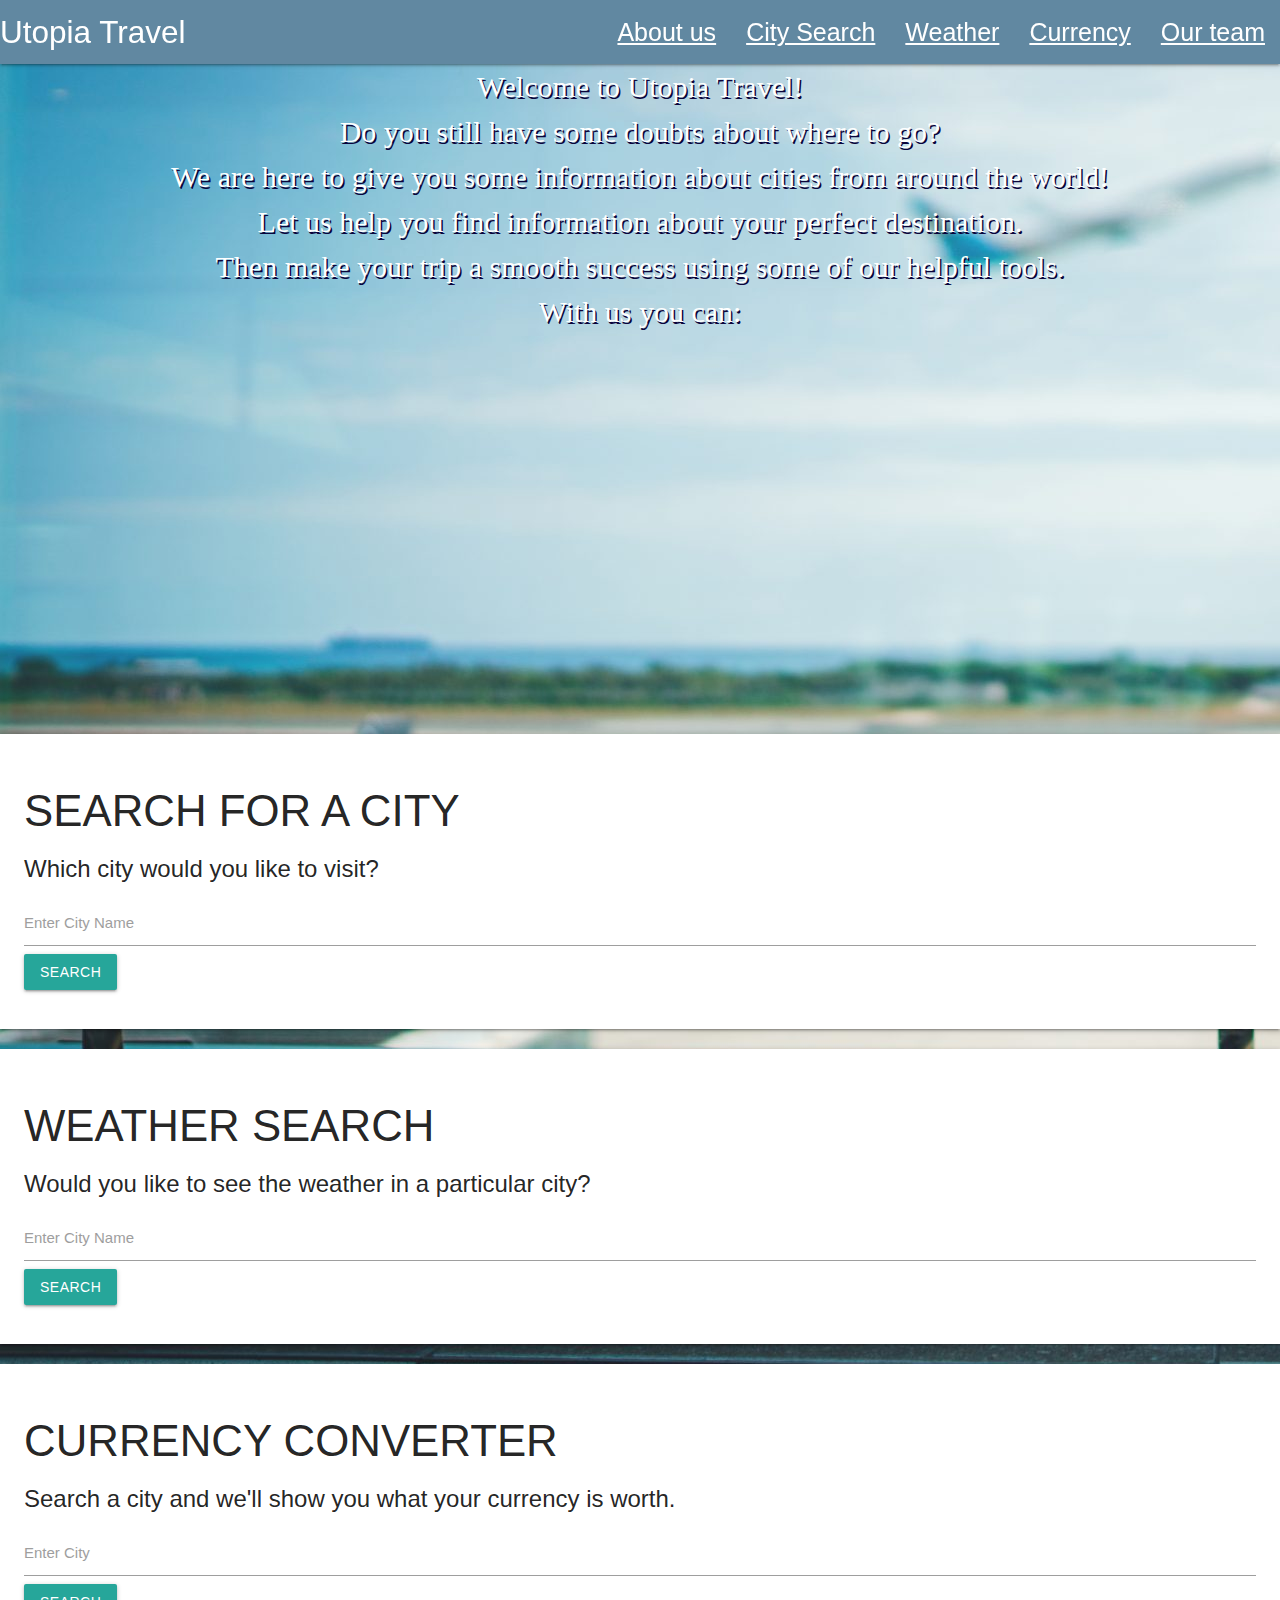
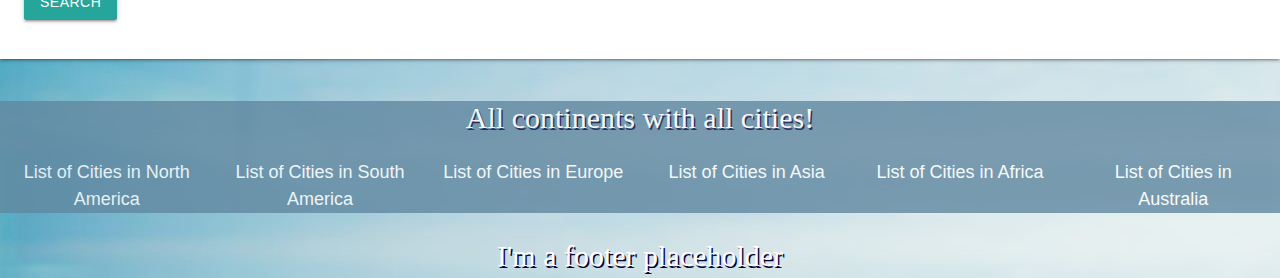
==== index.html @ 6fba0966 "Merge pull request #20 from corpraider/lashaun" ====
<!DOCTYPE html>
<html lang="en">
  <head>
    <meta charset="UTF-8" />
    <meta http-equiv="X-UA-Compatible" content="IE=edge" />
    <meta name="viewport" content="width=device-width, initial-scale=1.0" />
    <title>Utopia Travel Search</title>
    <link rel="stylesheet" href="https://cdnjs.cloudflare.com/ajax/libs/materialize/1.0.0/css/materialize.min.css" />
    <link rel="stylesheet" href="assets/css/stylesheet.css" />
  </head>
  <body>
    <!-- <header> -->
    <!-- <img src="" alt="" class="placeholder"> -->
    <div class="navbar-fixed">
      <nav class="right hide-on-med-and-down">
        <a class="brand-logo">Utopia Travel</a>
        <div class="nav-wrapper">
          <ul class="right">
            <li>
              <a href="#about-us">About us</a>
            </li>
            <li>
              <a href="#city-search">City Search</a>
            </li>
            <li>
              <a href="#weather-search">Weather</a>
            </li>
            <li>
              <a href="#dollar-amount">Currency</a>
            </li>
            <li>
              <a href="#our-team">Our team</a>
            </li>
          </ul>
        </div>
      </nav>
    </div>
    <!-- </header> -->
    <main style="background-image: url('assets/images/background8.jpg')">
      <div id="about-us">
        <p>
          Welcome to Utopia Travel! <br />
          Do you still have some doubts about where to go? <br />
          We are here to give you some information about cities from around the world! <br />
          Let us help you find information about your perfect destination. <br />
          Then make your trip a smooth success using some of our helpful tools.
        </p>

        <p>With us you can:</p>
        <div class="carousel carousel-slider center">
          <div class="carousel-item" href="#one!">
            <h2>Search Any City In The World</h2>
            <p class="">
              Lorem ipsum dolor sit amet consectetur adipisicing elit. Tempora laboriosam explicabo tempore fugiat quo maiores voluptates non sint autem
              nostrum!
            </p>
          </div>
          <div class="carousel-item" href="#two!">
            <h2>See The Current Weather Anywhere</h2>
            <p class="">
              Unsure of what to pack? Use the local weather for your travel destination to plan your wardrobe. You can also use the weather to help you plan
              what types of activities you may be able to do while there. This will help you prevent travel to an unexpected season.
            </p>
          </div>
          <div class="carousel-item" href="#three!">
            <h2>Convert Your U.S. Dollars To Another Currency</h2>
            <p class="">
              Do you want to travel to a different country? Make sure you know what money to bring. Use this converter tool to see how much your U.S. dollars
              are worth in another country's currency.
            </p>
          </div>
          <div class="carousel-item" href="#four!">
            <h2>Don't Know Where You Want To Go Yet?</h2>
            <p class="">
              Use the continent search feature to find the destination of your dreams. Simply click on the continent's name to find a list of cities you could
              visit.
            </p>
          </div>
        </div>
      </div>

      <div class="card">
        <div class="card-content">
          <h3>SEARCH FOR A CITY</h3>
          <span class="card-title">Which city would you like to visit?</span>
          <div class="input-field">
            <input type="text" id="city-search" />
            <label for="city-search">Enter City Name</label>
            <a href="#" class="btn">Search</a>
          </div>
        </div>
      </div>

      <div class="card">
        <div class="card-content">
          <h3>WEATHER SEARCH</h3>
          <span class="card-title">Would you like to see the weather in a particular city?</span>
          <div class="input-field">
            <input type="text" id="weather-search" />
            <label for="weather-search">Enter City Name</label>
            <a href="#" class="btn">Search</a>
          </div>
        </div>
      </div>

      <div class="card">
        <div class="card-content">
          <h3>CURRENCY CONVERTER</h3>
          <span class="card-title">Search a city and we'll show you what your currency is worth.</span>
          <div class="input-field">
            <input type="text" id="dollar-amount" />
            <label for="dollar-amount">Enter City</label>
            <a class="waves-effect waves-light btn modal-trigger" href="#modal1">Search</a>
          </div>
        </div>
        <div id="modal1" class="modal bottom-sheet">
          <div class="modal-content">
            <h4>Currency Conversion</h4>
            <p>1 {user currency} is worth {search currency}</p>
          </div>
          <div class="modal-footer">
            <a href="#!" class="modal-close waves-effect waves-green btn-flat">Close</a>
          </div>
        </div>
      </div>

      <section id="continent" class="cont">
        <h1>All continents with all cities!</h1>
        <div class="row">
          <a class="cont col s12 m6 l2" href="https://en.wikipedia.org/wiki/List_of_North_American_cities_by_population" target="_blank">
            List of Cities in North America
          </a>
          <a class="cont col s12 m6 l2" href="https://en.wikipedia.org/wiki/List_of_cities_in_South_America" target="_blank">
            List of Cities in South America
          </a>
          <a class="cont col s12 m6 l2" href="https://en.wikipedia.org/wiki/List_of_European_cities_by_population_within_city_limits" target="_blank">
            List of Cities in Europe
          </a>
          <a class="cont col s12 m6 l2" href="https://en.wikipedia.org/wiki/List_of_Asian_cities_by_population_within_city_limits" target="_blank">
            List of Cities in Asia
          </a>
          <a class="cont col s12 m6 l2" href="https://en.wikipedia.org/wiki/List_of_Asian_cities_by_population_within_city_limits" target="_blank">
            List of Cities in Africa
          </a>
          <a class="cont col s12 m6 l2" href="https://en.wikipedia.org/wiki/List_of_cities_in_Australia_by_population" target="_blank">
            List of Cities in Australia
          </a>
        </div>
      </section>
      <footer>
        <p>I'm a footer placeholder</p>
      </footer>
    </main>

    <script src="https://code.jquery.com/jquery-3.4.1.min.js"></script>
    <script src="https://cdnjs.cloudflare.com/ajax/libs/materialize/1.0.0/js/materialize.min.js"></script>
    <script src="./assets/js/scriptapi.js"></script>
    <script src="./assets/js/script.js"></script>
  </body>
</html>
---- assets/css/stylesheet.css ----
:root {
  --primary-color: #f6f9fa;
  --secondary-color: #1f3368;
  --tertiary-color: rgb(97, 136, 161);
}

* {
  box-sizing: border-box;
  margin: 0;
  padding: 0px;
  font-size: 20px;
}

/* navigation */
nav {
  background-color: var(--tertiary-color);
}

nav ul a {
  font-size: 25px;
  text-decoration: underline;
}

h1 {
  font-family: Bradley Hand, cursive;
  font-size: 50px;
  color: white;
  text-shadow: 7px 7px #0a043b;
}

header a {
  text-decoration: underline;
  color: var(--primary-color);
}

p {
  text-align: center;
  color: white;
  text-size-adjust: initial;
  font-family: Bradley Hand, cursive;
  text-shadow: 1.5px 1.5px #0a043b;
  font-size: 30px;
}

.carousel {
  color: white;
  text-shadow: 1.5px 1.5px #0a043b;
  margin: 0 auto;
  font-family: Bradley Hand, cursive;
}

.card {
  margin: 0 0 20px 0;
  border: 3px solid var(--dark);
  border-radius: var(--border-radius);
}

.modal p {
  text-shadow: none;
  color: black;
}

/* footer */
#continent {
  display: block;
  text-align: center;
  background: var(--tertiary-color);
  opacity: 0.8;
}

#continent a {
  color: white;
  font-size: 18px;
}

#continent h1 {
  color: white;
  font-size: 30px;
  text-shadow: 1.5px 1.5px #0a043b;
}

#continent a:hover {
  font-size: 1.5rem;
}

a {
  padding: 20px 20px;
}

a:hover {
  font-size: 20px;
}

.cont:hover {
  color: var(--secondary-color);
  font-size-adjust: 20px;
  text-decoration: underline var(--tertiary-color);
  border-radius: 10px;
  text-shadow: none;
}
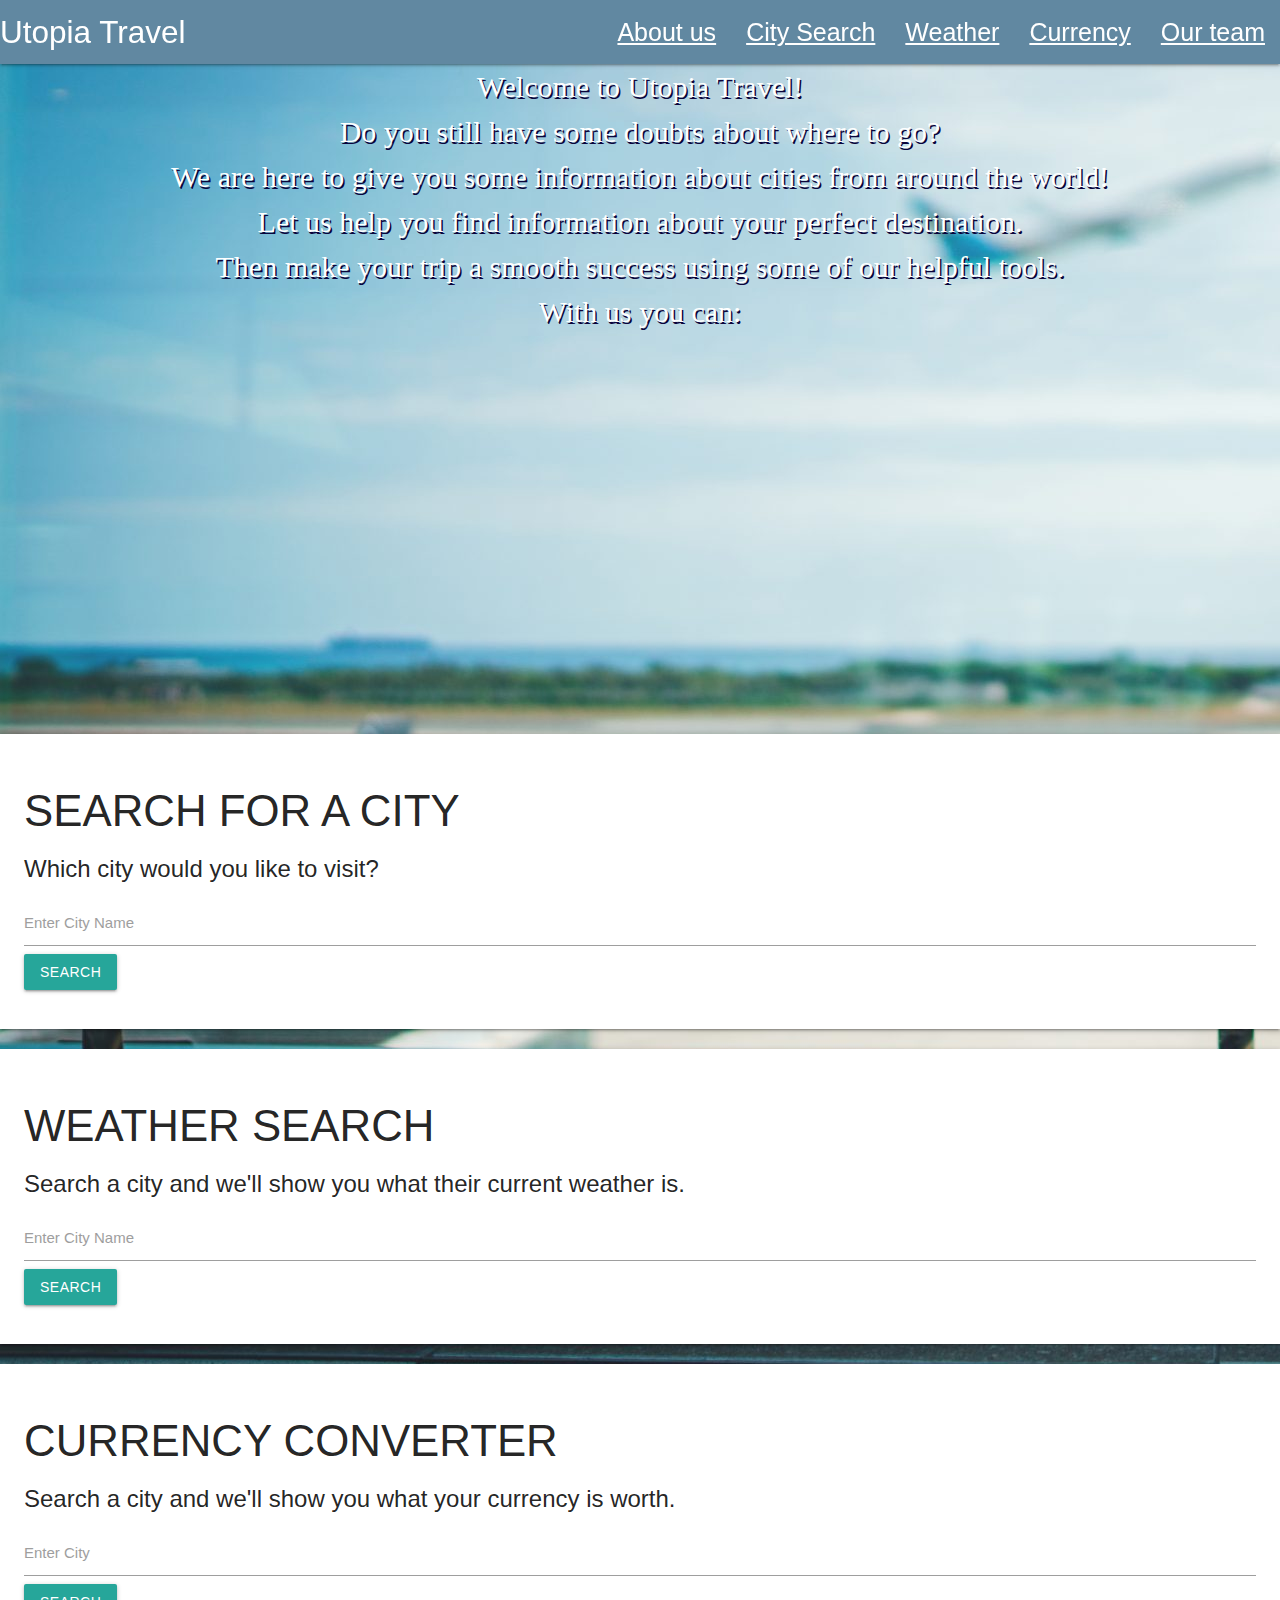
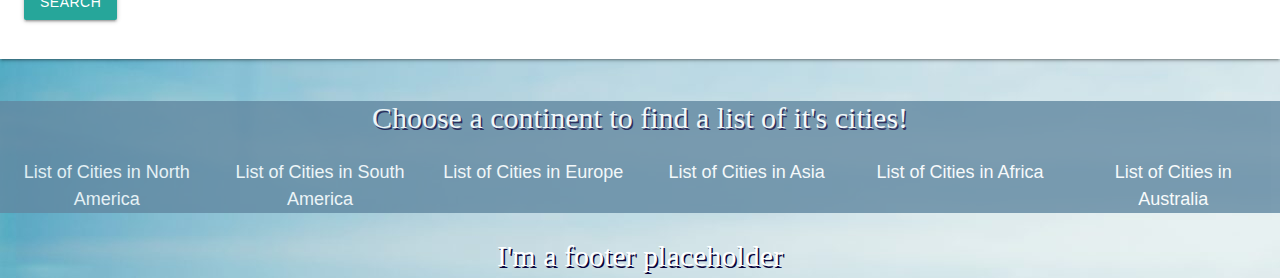
==== commit c4466526: "Merge pull request #21 from corpraider/bri" ====
--- a/index.html
+++ b/index.html
@@ -94,13 +94,25 @@
       <div class="card">
         <div class="card-content">
           <h3>WEATHER SEARCH</h3>
-          <span class="card-title">Would you like to see the weather in a particular city?</span>
-          <div class="input-field">
+          <span class="card-title">Search a city and we'll show you what their current weather is.</span>
+          <div class="input-field"  >
             <input type="text" id="weather-search" />
             <label for="weather-search">Enter City Name</label>
-            <a href="#" class="btn">Search</a>
+            <button type="submit" id="submit" class="waves-effect waves-light btn">Search</button>
+            <!-- <a class="waves-effect waves-light btn modal-trigger" href="#modal1">Search</a> -->
+            <!-- <a href="#" class="btn">Search</a> -->
           </div>
         </div>
+        <!-- <div id="modal1" class="modal bottom-sheet">
+          <div class="modal-content">
+              <h4>Current Weather</h4>
+              <p>The current weather in {city} is {temp} and {condition}.</p>
+            </div>
+            <div class="modal-footer">
+              <a href="#!" class="modal-close waves-effect waves-green btn-flat">Close</a>
+            </div>
+          </div>
+        </div> -->
       </div>
 
       <div class="card">
@@ -125,7 +137,7 @@
       </div>
 
       <section id="continent" class="cont">
-        <h1>All continents with all cities!</h1>
+        <h1>Choose a continent to find a list of it's cities!</h1>
         <div class="row">
           <a class="cont col s12 m6 l2" href="https://en.wikipedia.org/wiki/List_of_North_American_cities_by_population" target="_blank">
             List of Cities in North America
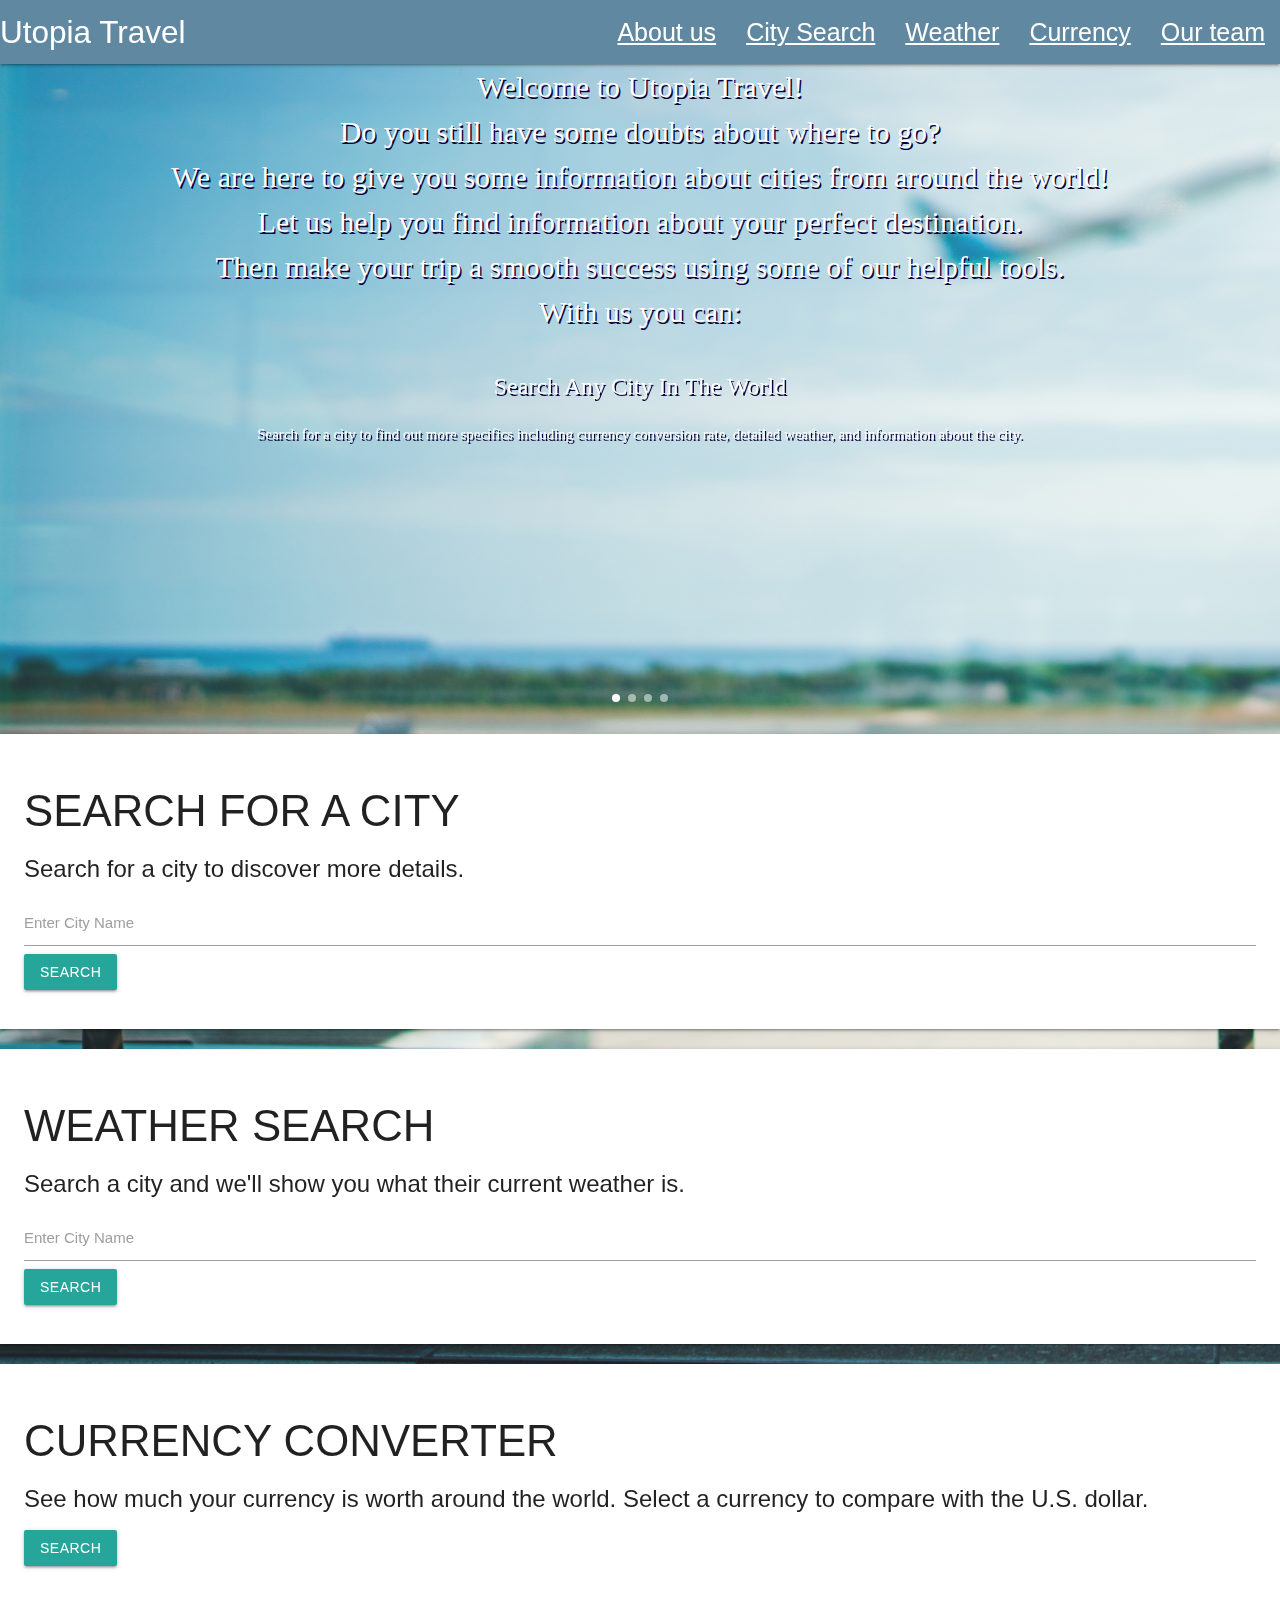
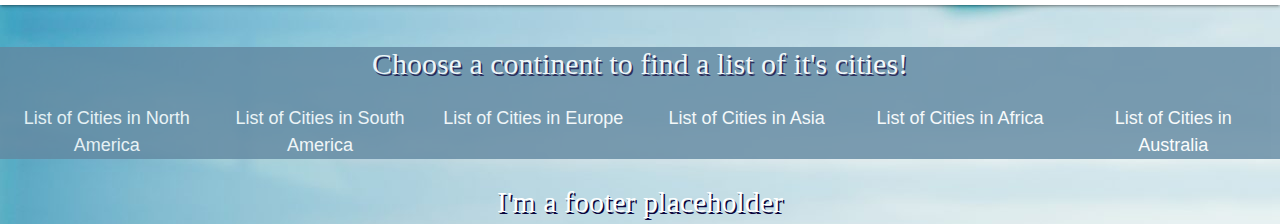
==== commit 66d63b7b: "Merge pull request #23 from corpraider/bri" ====
--- a/index.html
+++ b/index.html
@@ -6,6 +6,7 @@
     <meta name="viewport" content="width=device-width, initial-scale=1.0" />
     <title>Utopia Travel Search</title>
     <link rel="stylesheet" href="https://cdnjs.cloudflare.com/ajax/libs/materialize/1.0.0/css/materialize.min.css" />
+    <link href="https://fonts.googleapis.com/icon?family=Material+Icons" rel="stylesheet" />
     <link rel="stylesheet" href="assets/css/stylesheet.css" />
   </head>
   <body>
@@ -51,9 +52,9 @@
           <div class="carousel-item" href="#one!">
             <h2>Search Any City In The World</h2>
             <p class="">
-              Lorem ipsum dolor sit amet consectetur adipisicing elit. Tempora laboriosam explicabo tempore fugiat quo maiores voluptates non sint autem
-              nostrum!
+              Search for a city to find out more specifics including currency conversion rate, detailed weather, and information about the city.
             </p>
+            <!-- <img class="image" src="./assets/images/location.png" alt=""> -->
           </div>
           <div class="carousel-item" href="#two!">
             <h2>See The Current Weather Anywhere</h2>
@@ -61,6 +62,7 @@
               Unsure of what to pack? Use the local weather for your travel destination to plan your wardrobe. You can also use the weather to help you plan
               what types of activities you may be able to do while there. This will help you prevent travel to an unexpected season.
             </p>
+            <!-- <img class="image" src="./assets/images/weather.png" alt=""> -->
           </div>
           <div class="carousel-item" href="#three!">
             <h2>Convert Your U.S. Dollars To Another Currency</h2>
@@ -68,6 +70,7 @@
               Do you want to travel to a different country? Make sure you know what money to bring. Use this converter tool to see how much your U.S. dollars
               are worth in another country's currency.
             </p>
+            <!-- <img class="image" src="./assets/images/currency.png" alt=""> -->
           </div>
           <div class="carousel-item" href="#four!">
             <h2>Don't Know Where You Want To Go Yet?</h2>
@@ -75,6 +78,7 @@
               Use the continent search feature to find the destination of your dreams. Simply click on the continent's name to find a list of cities you could
               visit.
             </p>
+            <!-- <img class="image" src="./assets/images/blue-world.png" alt=""> -->
           </div>
         </div>
       </div>
@@ -82,11 +86,11 @@
       <div class="card">
         <div class="card-content">
           <h3>SEARCH FOR A CITY</h3>
-          <span class="card-title">Which city would you like to visit?</span>
+          <span class="card-title">Search for a city to discover more details.</span>
           <div class="input-field">
             <input type="text" id="city-search" />
             <label for="city-search">Enter City Name</label>
-            <a href="#" class="btn">Search</a>
+            <a class="btn" id="city-search-button">Search</a>
           </div>
         </div>
       </div>
@@ -95,40 +99,48 @@
         <div class="card-content">
           <h3>WEATHER SEARCH</h3>
           <span class="card-title">Search a city and we'll show you what their current weather is.</span>
-          <div class="input-field"  >
+          <div class="input-field">
             <input type="text" id="weather-search" />
             <label for="weather-search">Enter City Name</label>
-            <button type="submit" id="submit" class="waves-effect waves-light btn">Search</button>
-            <!-- <a class="waves-effect waves-light btn modal-trigger" href="#modal1">Search</a> -->
-            <!-- <a href="#" class="btn">Search</a> -->
+            <a class="waves-effect waves-light btn modal-trigger" id="weather-search-button" href="#modalWeather">Search</a>
           </div>
         </div>
-        <!-- <div id="modal1" class="modal bottom-sheet">
+        <div id="modalWeather" class="modal bottom-sheet">
           <div class="modal-content">
-              <h4>Current Weather</h4>
-              <p>The current weather in {city} is {temp} and {condition}.</p>
-            </div>
-            <div class="modal-footer">
-              <a href="#!" class="modal-close waves-effect waves-green btn-flat">Close</a>
-            </div>
+            <h4>Current Weather</h4>
+            <p><span id="weather-modal-content"></span></p>
           </div>
-        </div> -->
+          <div class="modal-footer">
+            <a href="#!" class="modal-close waves-effect waves-green btn-flat">Close</a>
+          </div>
+        </div>
       </div>
 
       <div class="card">
         <div class="card-content">
           <h3>CURRENCY CONVERTER</h3>
-          <span class="card-title">Search a city and we'll show you what your currency is worth.</span>
+          <span class="card-title">See how much your currency is worth around the world. Select a currency to compare with the U.S. dollar.</span>
           <div class="input-field">
-            <input type="text" id="dollar-amount" />
-            <label for="dollar-amount">Enter City</label>
-            <a class="waves-effect waves-light btn modal-trigger" href="#modal1">Search</a>
+            <select>
+              <option value="" disabled selected>Choose the currency</option>
+              <option value="">USD (US dollar)</option>
+              <option value="">EUR (Euro)</option>
+              <option value="">JPY (Japanese yen)</option>
+              <option value="">GBP (Pound sterling)</option>
+              <option value="">AUD (Australian dollar)</option>
+              <option value="">CAD (Canadian dollar)</option>
+              <option value="">CHF (Swiss franc)</option>
+              <option value="">CNY (Chinese yuan/renminbi)</option>
+              <option value="">HKD (Hong Kong dollar)</option>
+              <option value="">NZD (New Zealand dollar)</option>
+            </select>
+            <a class="waves-effect waves-light btn modal-trigger" id="currency-search-button" href="#modal1">Search</a>
           </div>
         </div>
         <div id="modal1" class="modal bottom-sheet">
           <div class="modal-content">
-            <h4>Currency Conversion</h4>
-            <p>1 {user currency} is worth {search currency}</p>
+            <h4 id="currency-search-title">Currency Conversion</h4>
+            <p><span id="currency-modal-content">1 {user currency} is worth {search currency}</span></p>
           </div>
           <div class="modal-footer">
             <a href="#!" class="modal-close waves-effect waves-green btn-flat">Close</a>
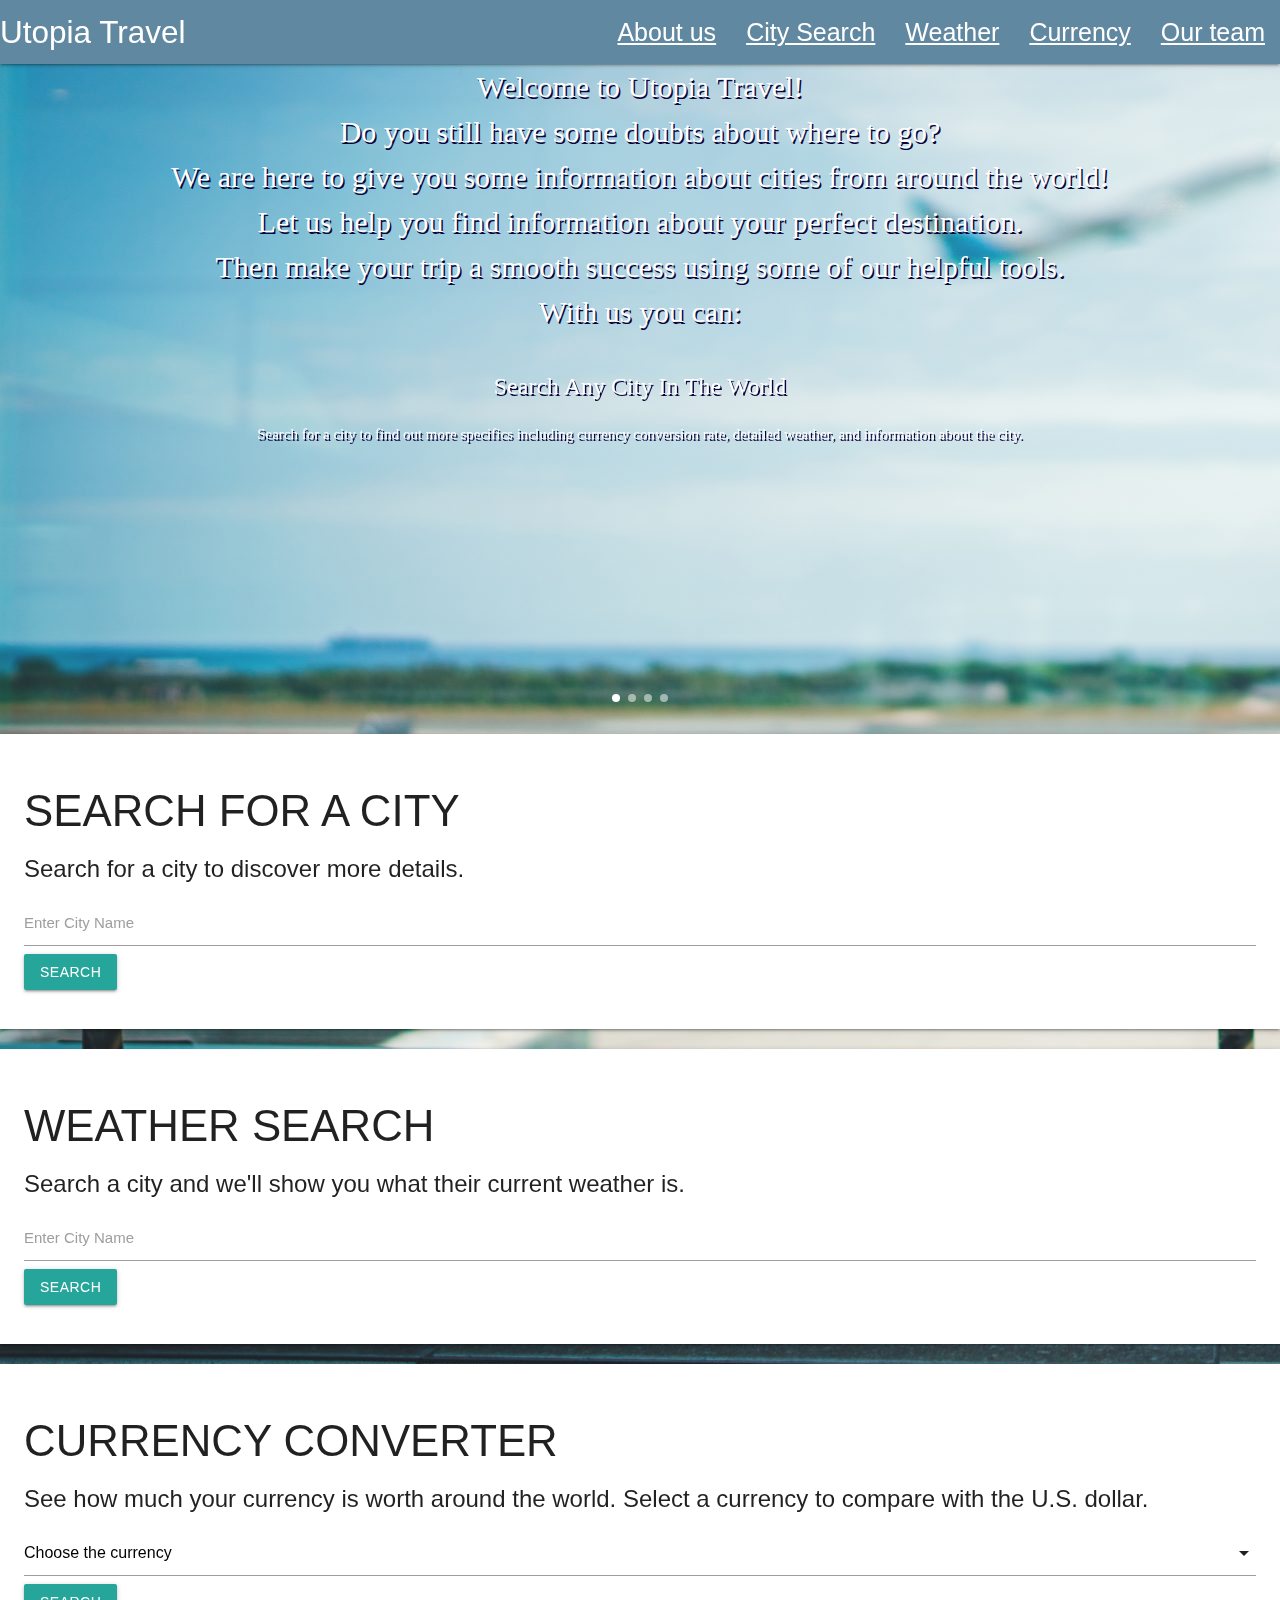
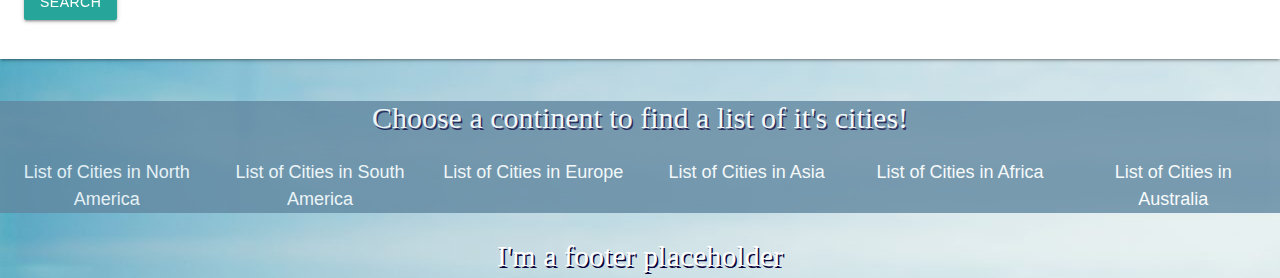
==== commit bdc94172: "linking nav bar links" ====
--- a/index.html
+++ b/index.html
@@ -30,7 +30,7 @@
               <a href="#dollar-amount">Currency</a>
             </li>
             <li>
-              <a href="#our-team">Our team</a>
+              <a href="./index3.html">Our team</a>
             </li>
           </ul>
         </div>
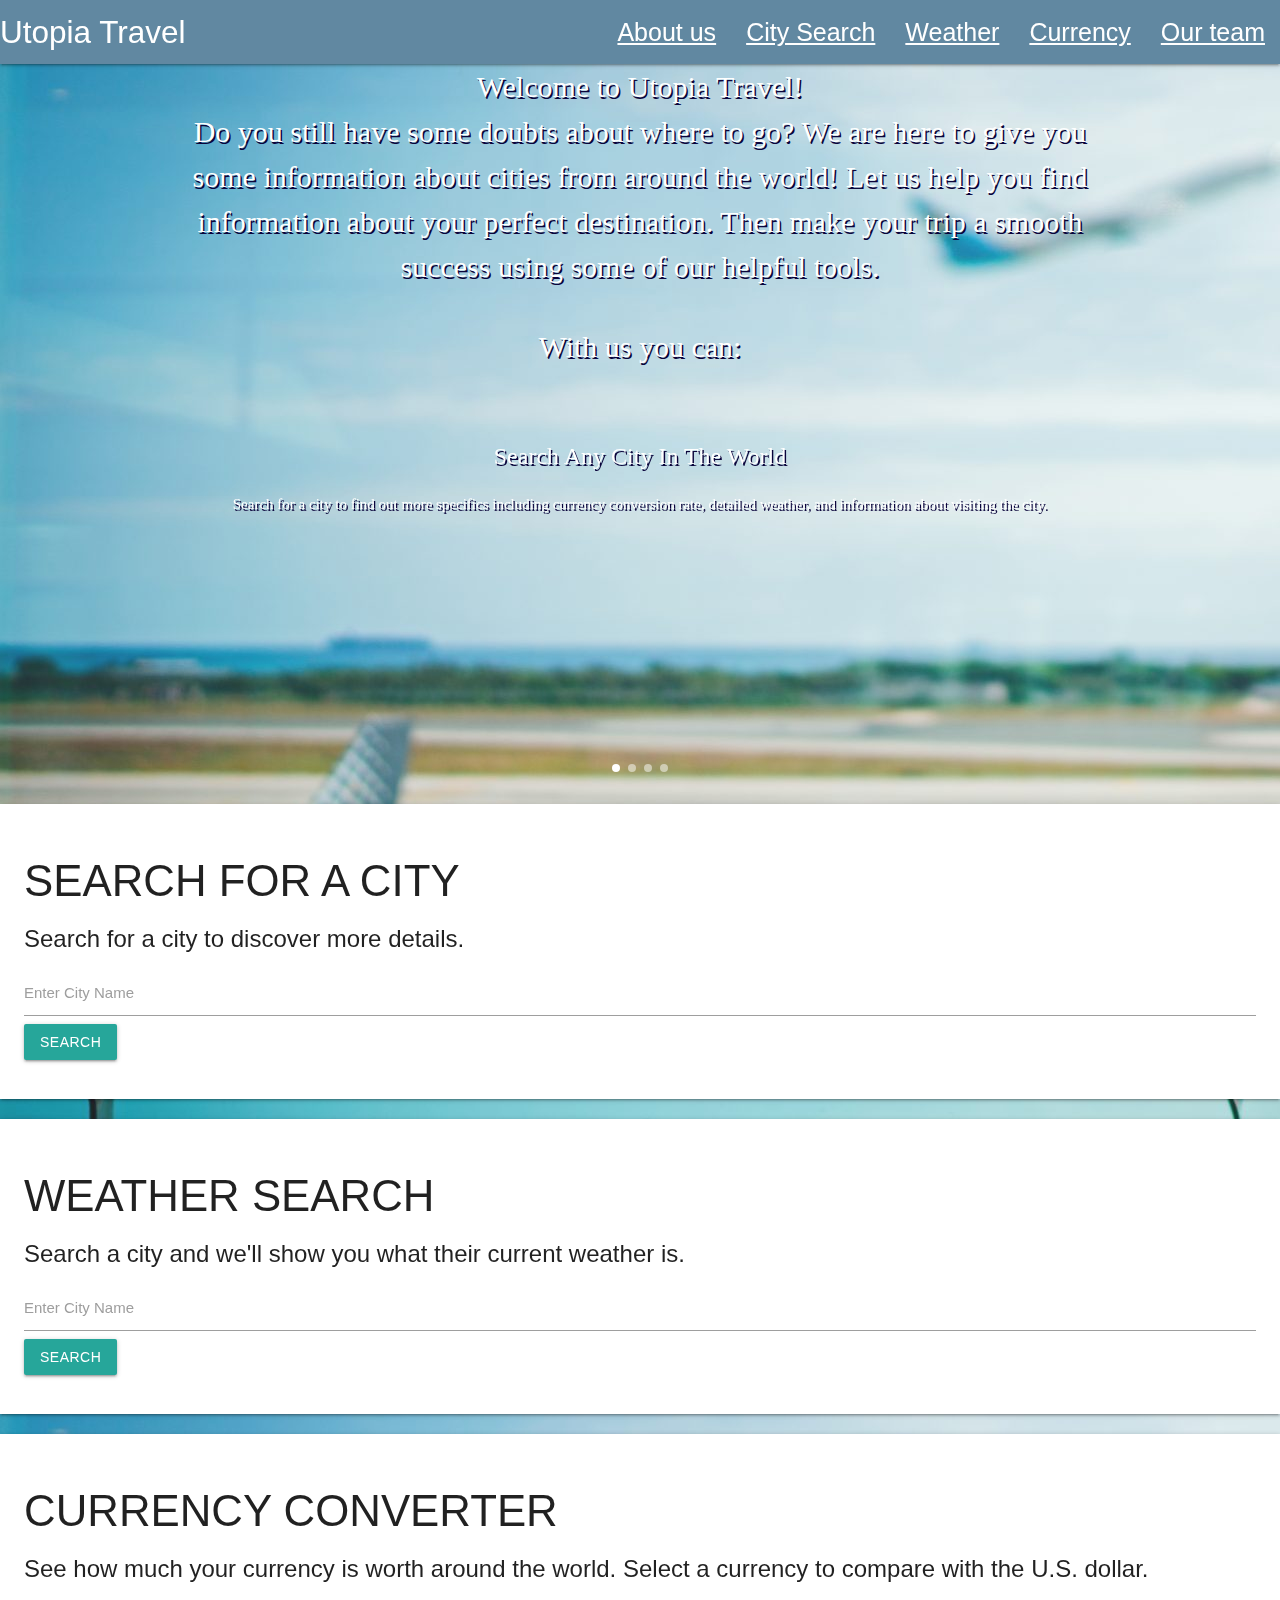
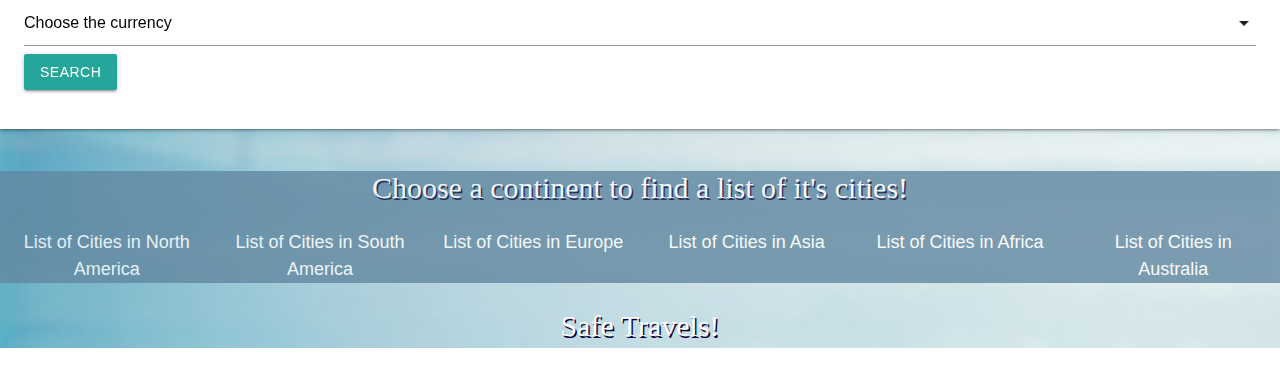
==== commit 0626621b: "Merge pull request #26 from corpraider/bri" ====
--- a/index.html
+++ b/index.html
@@ -41,9 +41,9 @@
       <div id="about-us">
         <p>
           Welcome to Utopia Travel! <br />
-          Do you still have some doubts about where to go? <br />
-          We are here to give you some information about cities from around the world! <br />
-          Let us help you find information about your perfect destination. <br />
+          Do you still have some doubts about where to go? 
+          We are here to give you some information about cities from around the world!
+          Let us help you find information about your perfect destination. 
           Then make your trip a smooth success using some of our helpful tools.
         </p>
 
@@ -52,9 +52,9 @@
           <div class="carousel-item" href="#one!">
             <h2>Search Any City In The World</h2>
             <p class="">
-              Search for a city to find out more specifics including currency conversion rate, detailed weather, and information about the city.
+              Search for a city to find out more specifics including currency conversion rate, detailed weather, and information about visiting the city.
             </p>
-            <!-- <img class="image" src="./assets/images/location.png" alt=""> -->
+            <!-- <img class="thumbnail" src="./assets/images/location.png" alt=""> -->
           </div>
           <div class="carousel-item" href="#two!">
             <h2>See The Current Weather Anywhere</h2>
@@ -62,7 +62,7 @@
               Unsure of what to pack? Use the local weather for your travel destination to plan your wardrobe. You can also use the weather to help you plan
               what types of activities you may be able to do while there. This will help you prevent travel to an unexpected season.
             </p>
-            <!-- <img class="image" src="./assets/images/weather.png" alt=""> -->
+            <!-- <img class="thumbnail" src="./assets/images/weather.png" alt=""> -->
           </div>
           <div class="carousel-item" href="#three!">
             <h2>Convert Your U.S. Dollars To Another Currency</h2>
@@ -70,7 +70,7 @@
               Do you want to travel to a different country? Make sure you know what money to bring. Use this converter tool to see how much your U.S. dollars
               are worth in another country's currency.
             </p>
-            <!-- <img class="image" src="./assets/images/currency.png" alt=""> -->
+            <!-- <img class="thumbnail" src="./assets/images/currency.png" alt=""> -->
           </div>
           <div class="carousel-item" href="#four!">
             <h2>Don't Know Where You Want To Go Yet?</h2>
@@ -78,7 +78,7 @@
               Use the continent search feature to find the destination of your dreams. Simply click on the continent's name to find a list of cities you could
               visit.
             </p>
-            <!-- <img class="image" src="./assets/images/blue-world.png" alt=""> -->
+            <!-- <img class="thumbnail" src="./assets/images/blue-world.png" alt=""> -->
           </div>
         </div>
       </div>
@@ -172,13 +172,12 @@
         </div>
       </section>
       <footer>
-        <p>I'm a footer placeholder</p>
+        <p>Safe Travels!</p>
       </footer>
     </main>
 
     <script src="https://code.jquery.com/jquery-3.4.1.min.js"></script>
     <script src="https://cdnjs.cloudflare.com/ajax/libs/materialize/1.0.0/js/materialize.min.js"></script>
-    <script src="./assets/js/scriptapi.js"></script>
     <script src="./assets/js/script.js"></script>
   </body>
 </html>
--- a/assets/css/stylesheet.css
+++ b/assets/css/stylesheet.css
@@ -40,6 +40,8 @@
   font-family: Bradley Hand, cursive;
   text-shadow: 1.5px 1.5px #0a043b;
   font-size: 30px;
+  margin: 0 auto 35px auto;
+  width: 70%
 }
 
 .carousel {
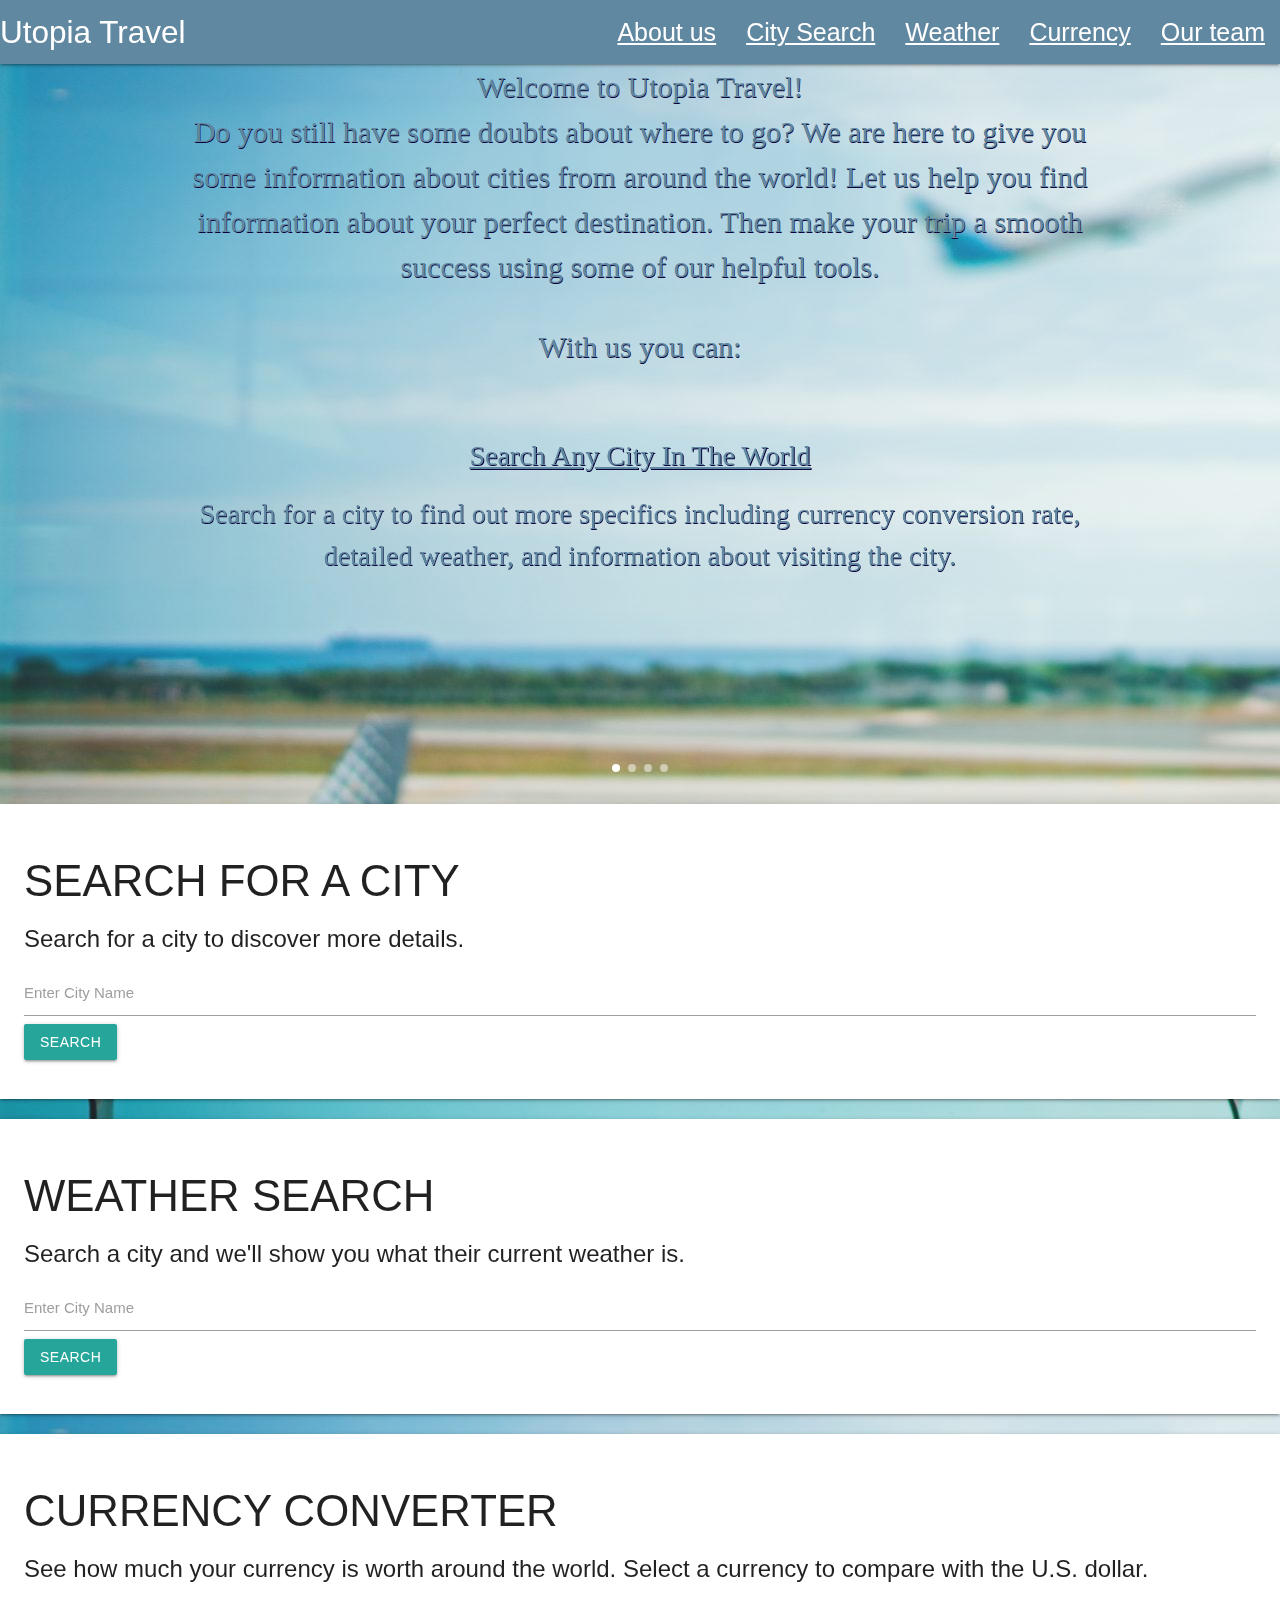
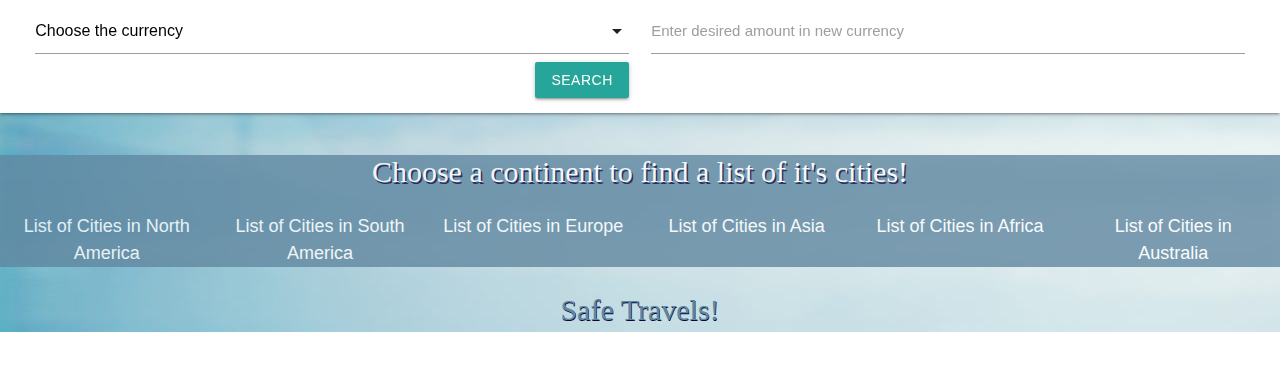
==== commit 5097b470: "non-resolved currency search" ====
--- a/index.html
+++ b/index.html
@@ -41,10 +41,8 @@
       <div id="about-us">
         <p>
           Welcome to Utopia Travel! <br />
-          Do you still have some doubts about where to go? 
-          We are here to give you some information about cities from around the world!
-          Let us help you find information about your perfect destination. 
-          Then make your trip a smooth success using some of our helpful tools.
+          Do you still have some doubts about where to go? We are here to give you some information about cities from around the world! Let us help you find
+          information about your perfect destination. Then make your trip a smooth success using some of our helpful tools.
         </p>
 
         <p>With us you can:</p>
@@ -116,12 +114,12 @@
         </div>
       </div>
 
-      <div class="card">
+      <div class="card row">
         <div class="card-content">
           <h3>CURRENCY CONVERTER</h3>
           <span class="card-title">See how much your currency is worth around the world. Select a currency to compare with the U.S. dollar.</span>
-          <div class="input-field">
-            <select>
+          <div class="input-field col s6">
+            <select class="col s6">
               <option value="" disabled selected>Choose the currency</option>
               <option value="">USD (US dollar)</option>
               <option value="">EUR (Euro)</option>
@@ -134,13 +132,17 @@
               <option value="">HKD (Hong Kong dollar)</option>
               <option value="">NZD (New Zealand dollar)</option>
             </select>
-            <a class="waves-effect waves-light btn modal-trigger" id="currency-search-button" href="#modal1">Search</a>
+            <a class="waves-effect waves-light btn right modal-trigger" id="currency-search-button" href="#modal1">Search</a>
+          </div>
+          <div class="input-field col s6">
+            <input type="text" id="currency-amount" />
+            <label for="currency-amount">Enter desired amount in new currency</label>
           </div>
         </div>
         <div id="modal1" class="modal bottom-sheet">
           <div class="modal-content">
             <h4 id="currency-search-title">Currency Conversion</h4>
-            <p><span id="currency-modal-content">1 {user currency} is worth {search currency}</span></p>
+            <p><span id="currency-modal-content">Please enter a Currency</span></p>
           </div>
           <div class="modal-footer">
             <a href="#!" class="modal-close waves-effect waves-green btn-flat">Close</a>
--- a/assets/css/stylesheet.css
+++ b/assets/css/stylesheet.css
@@ -35,10 +35,10 @@
 
 p {
   text-align: center;
-  color: white;
+  color: rgb(97, 136, 161);
   text-size-adjust: initial;
   font-family: Bradley Hand, cursive;
-  text-shadow: 1.5px 1.5px #0a043b;
+  text-shadow: 0.5px 0.5px #0a043b;
   font-size: 30px;
   margin: 0 auto 35px auto;
   width: 70%
@@ -46,9 +46,22 @@
 
 .carousel {
   color: white;
-  text-shadow: 1.5px 1.5px #0a043b;
+  
   margin: 0 auto;
   font-family: Bradley Hand, cursive;
+}
+
+.carousel.carousel-slider .carousel-item h2 {
+  font-size: 28px;
+  color: rgb(97, 136, 161);
+  text-decoration: underline;
+  text-shadow: 1px 1px #0a043b;
+}
+
+.carousel.carousel-slider .carousel-item p {
+  font-size: 28px;
+  color: rgb(97, 136, 161);
+  
 }
 
 .card {
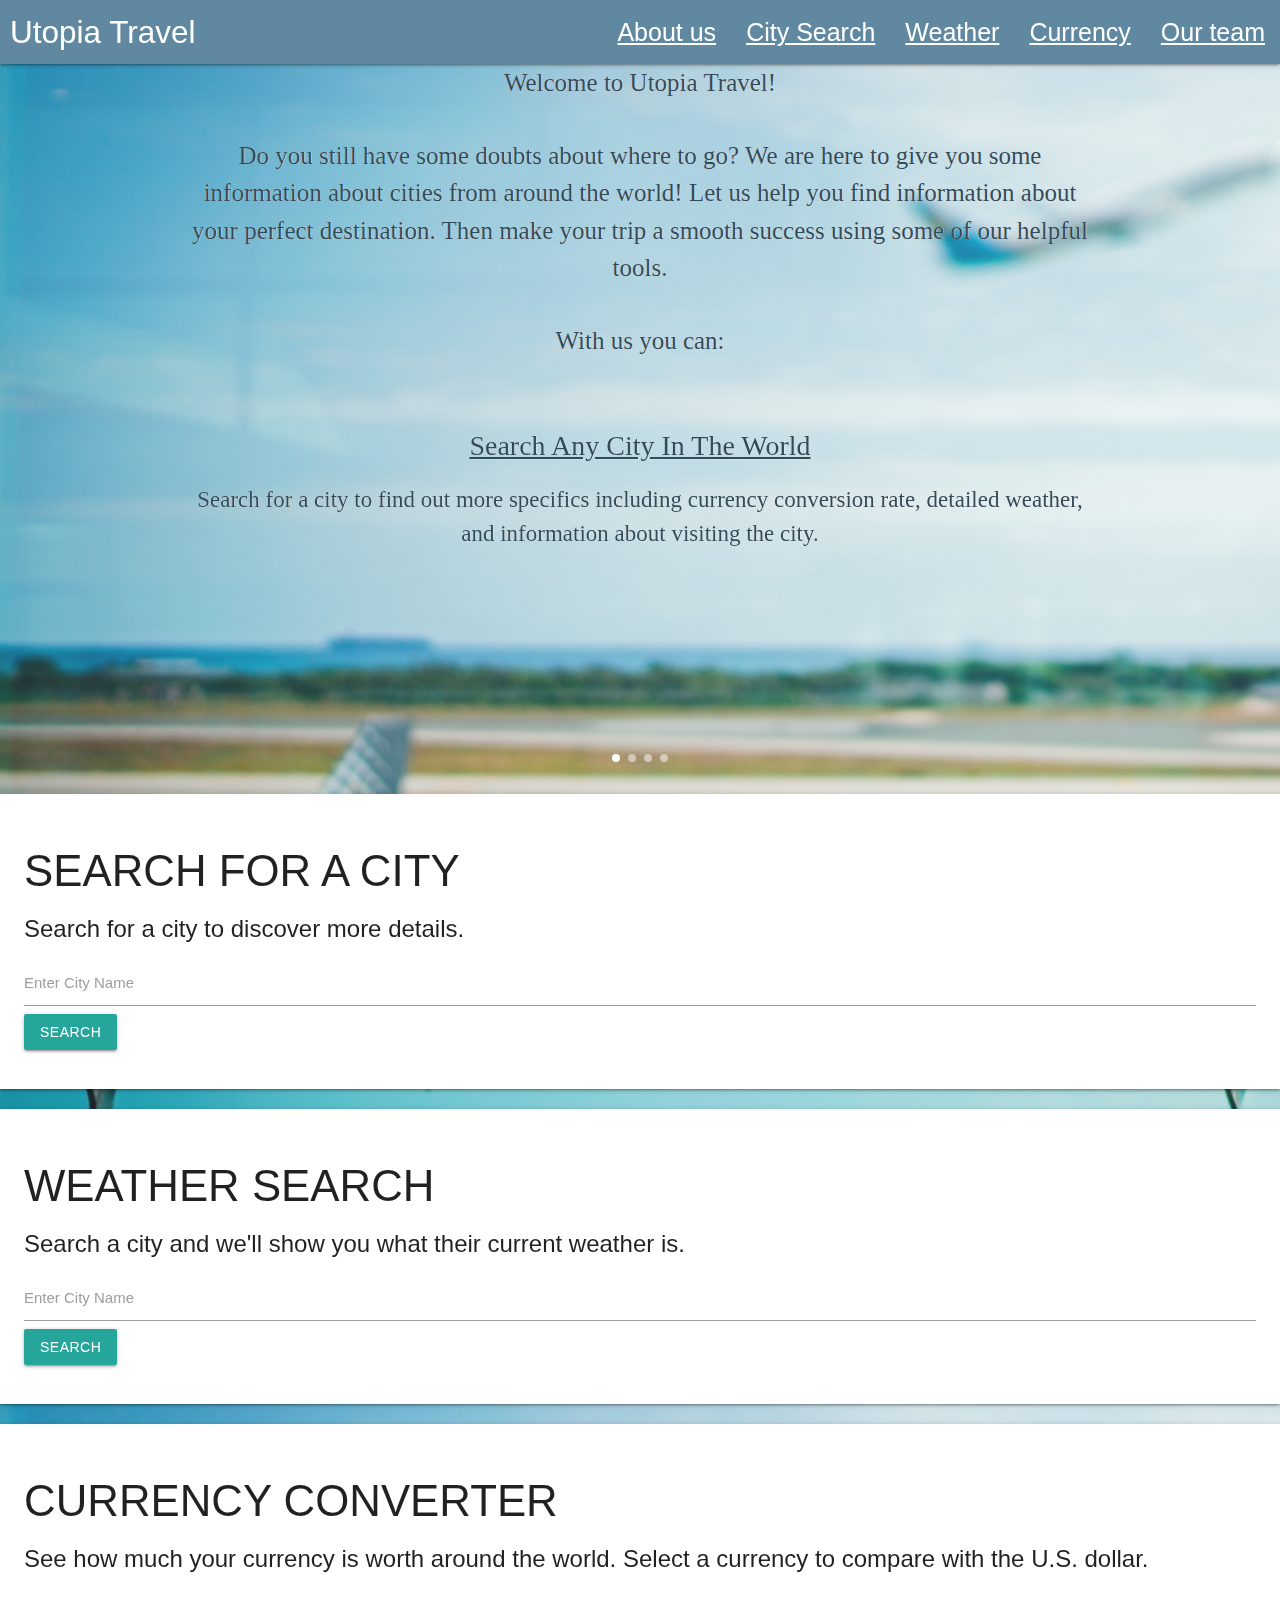
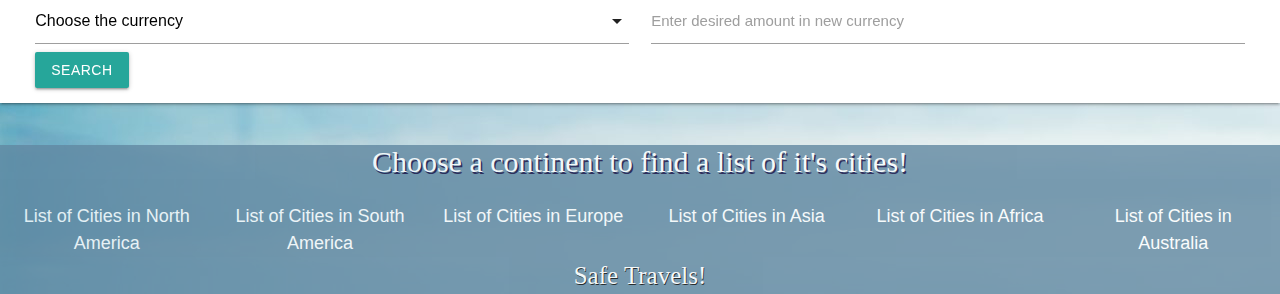
==== commit 72c35874: "Merge pull request #29 from corpraider/lashaun" ====
--- a/index.html
+++ b/index.html
@@ -13,10 +13,10 @@
     <!-- <header> -->
     <!-- <img src="" alt="" class="placeholder"> -->
     <div class="navbar-fixed">
-      <nav class="right hide-on-med-and-down">
+      <nav class="right">
         <a class="brand-logo">Utopia Travel</a>
         <div class="nav-wrapper">
-          <ul class="right">
+          <ul class="right hide-on-med-and-down">
             <li>
               <a href="#about-us">About us</a>
             </li>
@@ -39,20 +39,21 @@
     <!-- </header> -->
     <main style="background-image: url('assets/images/background8.jpg')">
       <div id="about-us">
+        <p>Welcome to Utopia Travel!</p>
+
         <p>
-          Welcome to Utopia Travel! <br />
           Do you still have some doubts about where to go? We are here to give you some information about cities from around the world! Let us help you find
           information about your perfect destination. Then make your trip a smooth success using some of our helpful tools.
         </p>
 
-        <p>With us you can:</p>
+        <p id="carousel-intro">With us you can:</p>
         <div class="carousel carousel-slider center">
           <div class="carousel-item" href="#one!">
             <h2>Search Any City In The World</h2>
             <p class="">
               Search for a city to find out more specifics including currency conversion rate, detailed weather, and information about visiting the city.
             </p>
-            <!-- <img class="thumbnail" src="./assets/images/location.png" alt=""> -->
+            <!-- <img class="thumbnail" src="./assets/images/location.png" alt="" /> -->
           </div>
           <div class="carousel-item" href="#two!">
             <h2>See The Current Weather Anywhere</h2>
@@ -60,7 +61,7 @@
               Unsure of what to pack? Use the local weather for your travel destination to plan your wardrobe. You can also use the weather to help you plan
               what types of activities you may be able to do while there. This will help you prevent travel to an unexpected season.
             </p>
-            <!-- <img class="thumbnail" src="./assets/images/weather.png" alt=""> -->
+            <img class="thumbnail" src="./assets/images/weather.png" alt="" />
           </div>
           <div class="carousel-item" href="#three!">
             <h2>Convert Your U.S. Dollars To Another Currency</h2>
@@ -68,7 +69,7 @@
               Do you want to travel to a different country? Make sure you know what money to bring. Use this converter tool to see how much your U.S. dollars
               are worth in another country's currency.
             </p>
-            <!-- <img class="thumbnail" src="./assets/images/currency.png" alt=""> -->
+            <img class="thumbnail" src="./assets/images/currency.png" alt="" />
           </div>
           <div class="carousel-item" href="#four!">
             <h2>Don't Know Where You Want To Go Yet?</h2>
@@ -76,7 +77,7 @@
               Use the continent search feature to find the destination of your dreams. Simply click on the continent's name to find a list of cities you could
               visit.
             </p>
-            <!-- <img class="thumbnail" src="./assets/images/blue-world.png" alt=""> -->
+            <img class="thumbnail" src="./assets/images/blue-world.png" alt="" />
           </div>
         </div>
       </div>
@@ -84,7 +85,7 @@
       <div class="card">
         <div class="card-content">
           <h3>SEARCH FOR A CITY</h3>
-          <span class="card-title">Search for a city to discover more details.</span>
+          <span class="card-title city-card-details">Search for a city to discover more details.</span>
           <div class="input-field">
             <input type="text" id="city-search" />
             <label for="city-search">Enter City Name</label>
@@ -132,7 +133,7 @@
               <option value="">HKD (Hong Kong dollar)</option>
               <option value="">NZD (New Zealand dollar)</option>
             </select>
-            <a class="waves-effect waves-light btn right modal-trigger" id="currency-search-button" href="#modal1">Search</a>
+            <a class="waves-effect waves-light btn left modal-trigger" id="currency-search-button" href="#modal1">Search</a>
           </div>
           <div class="input-field col s6">
             <input type="text" id="currency-amount" />
@@ -142,7 +143,7 @@
         <div id="modal1" class="modal bottom-sheet">
           <div class="modal-content">
             <h4 id="currency-search-title">Currency Conversion</h4>
-            <p><span id="currency-modal-content">Please enter a Currency</span></p>
+            <p><span id="currency-modal-content">Please enter a Currency and Amount</span></p>
           </div>
           <div class="modal-footer">
             <a href="#!" class="modal-close waves-effect waves-green btn-flat">Close</a>
@@ -173,9 +174,7 @@
           </a>
         </div>
       </section>
-      <footer>
-        <p>Safe Travels!</p>
-      </footer>
+      <footer><p>Safe Travels!</p></footer>
     </main>
 
     <script src="https://code.jquery.com/jquery-3.4.1.min.js"></script>
--- a/assets/css/stylesheet.css
+++ b/assets/css/stylesheet.css
@@ -14,11 +14,19 @@
 /* navigation */
 nav {
   background-color: var(--tertiary-color);
+  padding: 0, 4px;
 }
 
 nav ul a {
   font-size: 25px;
   text-decoration: underline;
+}
+
+nav,
+nav .nav-wrapper i,
+nav a.sidenav-trigger,
+nav a.sidenav-trigger i {
+  padding-left: 10px;
 }
 
 h1 {
@@ -35,37 +43,43 @@
 
 p {
   text-align: center;
-  color: rgb(97, 136, 161);
+  color: rgb(51, 74, 88);
   text-size-adjust: initial;
   font-family: Bradley Hand, cursive;
-  text-shadow: 0.5px 0.5px #0a043b;
-  font-size: 30px;
+  text-shadow: 0.2px 0.2px #ffffff;
+  font-size: 25px;
   margin: 0 auto 35px auto;
-  width: 70%
+  width: 70%;
 }
 
 .carousel {
   color: white;
-  
   margin: 0 auto;
   font-family: Bradley Hand, cursive;
+  height: 70vh;
 }
 
 .carousel.carousel-slider .carousel-item h2 {
   font-size: 28px;
-  color: rgb(97, 136, 161);
+  color: rgb(51, 74, 88);
+  text-shadow: 0.2px 0.2px #ffffff;
+
   text-decoration: underline;
-  text-shadow: 1px 1px #0a043b;
 }
 
 .carousel.carousel-slider .carousel-item p {
-  font-size: 28px;
-  color: rgb(97, 136, 161);
-  
+  font-size: 23px;
+  color: rgb(51, 74, 88);
+}
+
+.carousel-item img {
+  width: fit-content !important;
+  height: fit-content;
 }
 
 .card {
   margin: 0 0 20px 0;
+  padding: 0;
   border: 3px solid var(--dark);
   border-radius: var(--border-radius);
 }
@@ -76,6 +90,10 @@
 }
 
 /* footer */
+.cont div {
+  margin-bottom: 0;
+}
+
 #continent {
   display: block;
   text-align: center;
@@ -106,10 +124,37 @@
   font-size: 20px;
 }
 
-.cont:hover {
+.cont a:hover {
   color: var(--secondary-color);
   font-size-adjust: 20px;
   text-decoration: underline var(--tertiary-color);
   border-radius: 10px;
   text-shadow: none;
 }
+
+footer {
+  background: var(--tertiary-color);
+  opacity: 0.8;
+}
+
+footer p {
+  margin: 0 auto;
+  color: white;
+  text-shadow: 0.8px 0.8px black;
+}
+
+@media only screen and (max-width: 1700px) {
+  .carousel {
+    height: fit-content;
+  }
+
+  .carousel img {
+    display: none;
+  }
+}
+@media only screen and (max-width: 1000px) {
+  .carousel,
+  #carousel-intro {
+    display: none;
+  }
+}
